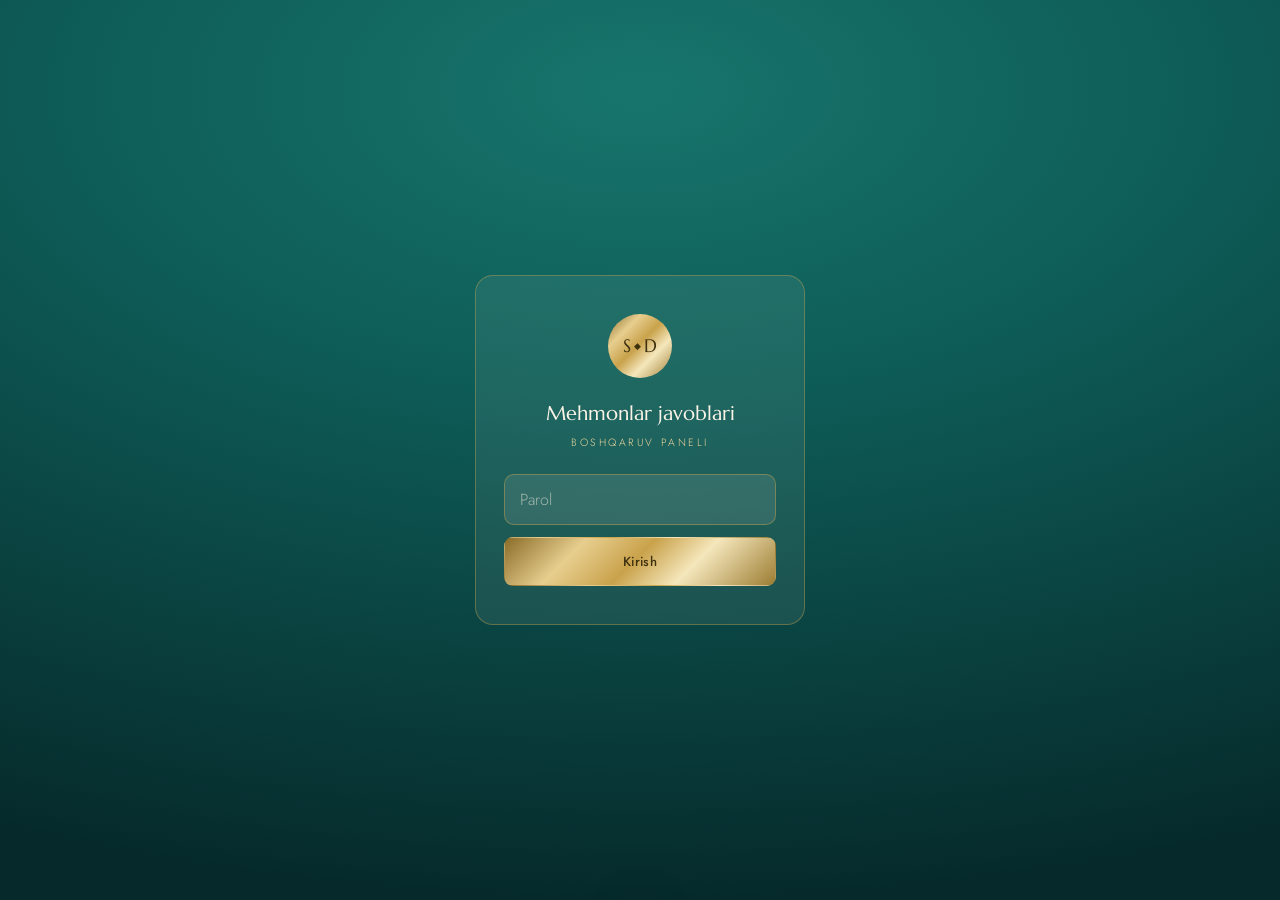
==== admin.html @ f85f7103 "Nikoh to'yi taklifnomasi — redizayn + admin panel - Muhr bilan ochiladigan kirish ekrani (musiqa avt" ====
<!DOCTYPE html>
<html lang="uz">
<head>
<meta charset="UTF-8">
<meta name="viewport" content="width=device-width, initial-scale=1.0">
<title>Mehmonlar javoblari — admin</title>
<meta name="robots" content="noindex, nofollow">
<meta name="theme-color" content="#062A2B">
<link rel="icon" href="data:image/svg+xml,%3Csvg xmlns='http://www.w3.org/2000/svg' viewBox='0 0 64 64'%3E%3Crect width='64' height='64' rx='14' fill='%23062A2B'/%3E%3Cg fill='none' stroke='%23C9A24B' stroke-width='2.4'%3E%3Crect x='17' y='17' width='30' height='30'/%3E%3Cpath d='M32 12 52 32 32 52 12 32Z'/%3E%3C/g%3E%3C/svg%3E">
<link rel="preconnect" href="https://fonts.googleapis.com">
<link rel="preconnect" href="https://fonts.gstatic.com" crossorigin>
<link href="https://fonts.googleapis.com/css2?family=Marcellus&family=Jost:wght@300;400;500&display=swap" rel="stylesheet">
<link rel="stylesheet" href="assets/admin.css">
</head>
<body>

<!-- ═══════ KIRISH ═══════ -->
<div class="gate" id="gate">
  <form class="gate__box" id="gateForm">
    <div class="gate__mark" aria-hidden="true">S<i>◆</i>D</div>
    <h1>Mehmonlar javoblari</h1>
    <p class="gate__sub">Boshqaruv paneli</p>
    <label for="pw" class="sr-only">Parol</label>
    <input type="password" id="pw" placeholder="Parol" autocomplete="current-password" required>
    <button type="submit" class="btn btn--gold" id="gateBtn">Kirish</button>
    <p class="gate__err" id="gateErr" role="alert" hidden></p>
  </form>
</div>

<!-- ═══════ PANEL ═══════ -->
<div class="app" id="app" hidden>

  <header class="top">
    <div>
      <h1>Mehmonlar javoblari</h1>
      <p>Sohibjon &amp; Dilnozaxon · 17.08.2026</p>
    </div>
    <div class="top__acts">
      <button class="btn btn--line" id="refreshBtn" type="button">Yangilash</button>
      <button class="btn btn--line" id="exportBtn" type="button">Excel'ga yuklash</button>
      <button class="btn btn--line" id="logoutBtn" type="button">Chiqish</button>
    </div>
  </header>

  <main class="body">

    <div class="banner" id="banner" hidden></div>

    <section class="stats" aria-label="Umumiy raqamlar">
      <div class="stat stat--a"><em>Jami javob berdi</em><strong id="sTotal">0</strong><i id="sTotalSub">—</i></div>
      <div class="stat stat--b"><em>Kelaman dedi</em><strong id="sYes">0</strong><i id="sYesSub">—</i></div>
      <div class="stat stat--c"><em>Kelmayman dedi</em><strong id="sNo">0</strong><i id="sNoSub">—</i></div>
      <div class="stat stat--d"><em>Oxirgi javob</em><strong id="sLast" class="stat--sm">—</strong><i id="sLastSub">—</i></div>
    </section>

    <section class="split">
      <div class="panel">
        <h2>Javoblar oqimi <span>oxirgi 10 kun</span></h2>
        <div class="bars" id="bars"></div>
      </div>
      <div class="panel">
        <h2>Taqsimot</h2>
        <div class="donut">
          <div class="ring" id="ring"><b id="ringPct">0%</b></div>
          <div class="keys">
            <div><u style="background:#3B8F62"></u>Kelaman · <b id="kYes">0</b></div>
            <div><u style="background:#B4675B"></u>Kelmayman · <b id="kNo">0</b></div>
          </div>
        </div>
      </div>
    </section>

    <section class="tools">
      <input type="search" id="search" placeholder="Ism yoki telefon bo'yicha qidirish…" aria-label="Qidirish">
      <div class="pills" role="group" aria-label="Filtr">
        <button class="pill is-on" data-f="all" type="button">Hammasi</button>
        <button class="pill" data-f="yes" type="button">Kelaman</button>
        <button class="pill" data-f="no" type="button">Kelmayman</button>
      </div>
    </section>

    <div class="tablewrap">
      <table id="table">
        <thead>
          <tr>
            <th class="sortable" data-k="name">Mehmon</th>
            <th class="sortable" data-k="answer">Javob</th>
            <th>Telefon</th>
            <th class="sortable is-sorted" data-k="at">Vaqt</th>
            <th aria-label="Amallar"></th>
          </tr>
        </thead>
        <tbody id="tbody"></tbody>
      </table>
      <p class="empty" id="empty" hidden>Hozircha javob yo'q.</p>
    </div>

    <p class="tfoot"><span id="count">0 ta yozuv</span><span>Ustun nomiga bosib saralang</span></p>
  </main>
</div>

<div class="toast" id="toast" role="status" aria-live="polite"></div>

<script src="assets/config.js"></script>
<script src="assets/admin.js"></script>
</body>
</html>
---- assets/admin.css ----
/* ══════════════════════════════════════════════════
   Admin panel — mehmonlar javoblari
   ══════════════════════════════════════════════════ */
:root{
  --teal-900:#062A2B;
  --teal-800:#0A3A38;
  --teal-700:#0E5C57;
  --gold:#C9A24B;
  --gold-lt:#EBD69B;
  --gold-dk:#7A5F1F;
  --cream:#FAF4E7;
  --yes:#3B8F62;
  --no:#B4675B;

  --bg:#F6F5F1;
  --card:#fff;
  --line:#E4E0D6;
  --line-soft:#F0EDE6;
  --txt:#25251F;
  --txt-2:#6C6B63;
  --txt-3:#93928A;

  --foil:linear-gradient(135deg,#8A6C28 0%,#E7CE8F 26%,#C9A24B 48%,#F5E7BC 68%,#9C7D33 100%);
  --shadow:0 10px 30px rgba(6,42,43,.08);
}

*,*::before,*::after{box-sizing:border-box;margin:0;padding:0}
body{
  background:var(--bg);color:var(--txt);
  font-family:'Jost',system-ui,sans-serif;font-weight:300;line-height:1.6;
  -webkit-font-smoothing:antialiased;
}
h1,h2{font-family:'Marcellus',Georgia,serif;font-weight:400}
button,input{font-family:inherit}
[hidden]{display:none !important}
.sr-only{position:absolute;width:1px;height:1px;overflow:hidden;clip:rect(0 0 0 0);white-space:nowrap}
:focus-visible{outline:2px solid var(--gold);outline-offset:2px;border-radius:4px}

.btn{
  display:inline-flex;align-items:center;justify-content:center;
  padding:10px 18px;border-radius:9px;border:1px solid var(--line);
  background:var(--card);color:var(--txt);
  font-size:.82rem;letter-spacing:.02em;cursor:pointer;
  transition:background .18s ease,border-color .18s ease;
}
.btn:hover{background:#FBFAF7;border-color:#D5D0C3}
.btn--gold{background:var(--foil);color:#3E3110;font-weight:500;border-color:transparent}
.btn--line{background:transparent;color:var(--gold-lt);border-color:rgba(201,162,75,.45)}
.btn--line:hover{background:rgba(235,214,155,.12);border-color:var(--gold)}
.btn[disabled]{opacity:.55;cursor:progress}

/* ══════════ KIRISH ══════════ */
.gate{
  position:fixed;inset:0;z-index:50;
  display:flex;align-items:center;justify-content:center;padding:24px;
  background:radial-gradient(120% 90% at 50% 10%,#17756D,var(--teal-700) 38%,var(--teal-900));
}
.gate__box{
  width:100%;max-width:330px;text-align:center;
  background:rgba(250,244,231,.07);
  border:1px solid rgba(201,162,75,.4);border-radius:18px;
  padding:38px 28px;color:var(--cream);
}
.gate__mark{
  width:64px;height:64px;border-radius:50%;background:var(--foil);
  display:flex;align-items:center;justify-content:center;margin:0 auto 20px;
  font-family:'Marcellus',serif;font-size:1.15rem;color:#3E3110;
}
.gate__mark i{font-style:normal;font-size:.5em;vertical-align:.4em;margin:0 3px}
.gate__box h1{font-size:1.25rem}
.gate__sub{
  font-size:.66rem;letter-spacing:.24em;text-transform:uppercase;
  color:var(--gold-lt);margin-top:5px;margin-bottom:22px;
}
.gate__box input{
  width:100%;padding:13px 15px;margin-bottom:12px;
  background:rgba(250,244,231,.1);border:1px solid rgba(201,162,75,.45);
  border-radius:10px;color:var(--cream);font-size:1rem;font-weight:300;
}
.gate__box input::placeholder{color:rgba(250,244,231,.55)}
.gate__box input:focus{background:rgba(250,244,231,.16);border-color:var(--gold);outline:none}
.gate__box .btn{width:100%;padding:14px}
.gate__err{margin-top:14px;font-size:.84rem;color:#F0A8A8}

/* ══════════ SARLAVHA ══════════ */
.top{
  background:var(--teal-900);color:var(--cream);
  padding:18px 24px;
  display:flex;align-items:center;justify-content:space-between;gap:16px;flex-wrap:wrap;
}
.top h1{font-size:1.15rem}
.top p{font-size:.75rem;color:rgba(250,244,231,.68);margin-top:1px}
.top__acts{display:flex;gap:8px;flex-wrap:wrap}

.body{max-width:1140px;margin:0 auto;padding:24px 20px 60px}

.banner{
  background:#FDF4E0;border:1px solid #EBD9AC;border-left:4px solid var(--gold);
  border-radius:0 10px 10px 0;
  padding:13px 18px;font-size:.85rem;color:#6B551C;margin-bottom:20px;
}
.banner b{font-weight:500}

/* ══════════ RAQAMLAR ══════════ */
.stats{display:grid;grid-template-columns:repeat(4,1fr);gap:14px}
.stat{
  position:relative;overflow:hidden;
  background:var(--card);border:1px solid var(--line);border-radius:14px;
  padding:16px 18px;box-shadow:var(--shadow);
}
.stat::before{content:"";position:absolute;left:0;top:0;bottom:0;width:3px}
.stat--a::before{background:var(--teal-700)}
.stat--b::before{background:var(--yes)}
.stat--c::before{background:var(--no)}
.stat--d::before{background:var(--gold)}
.stat em{display:block;font-style:normal;font-size:.72rem;color:var(--txt-2)}
.stat strong{
  display:block;font-family:'Marcellus',serif;font-weight:400;
  font-size:2rem;margin-top:2px;font-variant-numeric:tabular-nums;
}
.stat strong.stat--sm{font-size:1.15rem;margin-top:6px}
.stat i{font-style:normal;font-size:.72rem;color:var(--txt-3)}

/* ══════════ PANELLAR ══════════ */
.split{display:grid;grid-template-columns:1.4fr 1fr;gap:14px;margin-top:14px}
.panel{
  background:var(--card);border:1px solid var(--line);border-radius:14px;
  padding:16px 20px 22px;box-shadow:var(--shadow);
}
.panel h2{
  font-size:.95rem;margin-bottom:16px;
  display:flex;align-items:baseline;justify-content:space-between;gap:10px;
}
.panel h2 span{font-family:'Jost';font-size:.72rem;color:var(--txt-3);font-weight:300}

.bars{display:flex;align-items:flex-end;gap:8px;height:110px}
.bars > div{
  flex:1;position:relative;border-radius:4px 4px 0 0;
  background:var(--teal-700);min-height:3px;
  transition:height .5s ease;
}
.bars > div:last-child{background:var(--gold)}
.bars > div span{
  position:absolute;bottom:-19px;left:0;right:0;text-align:center;
  font-size:.6rem;color:var(--txt-3);
}
.bars > div u{
  position:absolute;top:-17px;left:0;right:0;text-align:center;
  font-size:.66rem;color:var(--txt-2);text-decoration:none;
}

.donut{display:flex;align-items:center;gap:20px}
.ring{
  width:104px;height:104px;border-radius:50%;flex:none;position:relative;
  display:flex;align-items:center;justify-content:center;
  background:conic-gradient(var(--yes) 0 0,#E5E1D7 0 100%);
}
.ring::after{content:"";position:absolute;inset:16px;border-radius:50%;background:var(--card)}
.ring b{position:relative;font-family:'Marcellus',serif;font-weight:400;font-size:1.1rem}
.keys div{display:flex;align-items:center;gap:8px;font-size:.85rem;color:var(--txt-2);padding:4px 0}
.keys u{width:10px;height:10px;border-radius:3px;text-decoration:none;flex:none}
.keys b{font-weight:500;color:var(--txt)}

/* ══════════ QIDIRUV ══════════ */
.tools{display:flex;gap:10px;align-items:center;margin:22px 0 12px;flex-wrap:wrap}
#search{
  flex:1;min-width:200px;padding:11px 15px;
  border:1px solid var(--line);border-radius:10px;background:var(--card);
  font-size:.88rem;color:var(--txt);
}
#search::placeholder{color:var(--txt-3)}
.pills{display:flex;gap:7px;flex-wrap:wrap}
.pill{
  padding:10px 16px;border-radius:10px;border:1px solid var(--line);
  background:var(--card);font-size:.82rem;color:var(--txt-2);cursor:pointer;
  transition:background .18s ease,color .18s ease;
}
.pill:hover{background:#FBFAF7}
.pill.is-on{background:var(--teal-700);border-color:var(--teal-700);color:#fff}

/* ══════════ JADVAL ══════════ */
.tablewrap{
  background:var(--card);border:1px solid var(--line);border-radius:14px;
  overflow:hidden;box-shadow:var(--shadow);
}
table{width:100%;border-collapse:collapse}
th{
  text-align:left;font-size:.68rem;letter-spacing:.1em;text-transform:uppercase;
  color:var(--txt-3);font-weight:400;padding:12px 16px;
  background:#FAF9F5;border-bottom:1px solid var(--line);white-space:nowrap;
}
th.sortable{cursor:pointer;user-select:none}
th.sortable:hover{color:var(--txt-2)}
th.is-sorted::after{content:" ↓";color:var(--gold-dk)}
th.is-sorted.is-asc::after{content:" ↑"}
td{padding:13px 16px;font-size:.9rem;border-bottom:1px solid var(--line-soft);vertical-align:middle}
tr:last-child td{border-bottom:none}
tbody tr:hover{background:#FBFAF7}

.who{display:flex;align-items:center;gap:11px}
.av{
  width:32px;height:32px;border-radius:50%;flex:none;
  display:flex;align-items:center;justify-content:center;
  font-size:.72rem;font-weight:500;
  background:#E3EDEB;color:#0E5C57;
}
.av--no{background:#F6E7E4;color:#9A4C40}
.bdg{
  display:inline-flex;align-items:center;border-radius:999px;
  padding:4px 12px;font-size:.76rem;white-space:nowrap;
}
.bdg--y{background:#E6F1E9;color:#25603F}
.bdg--n{background:#F8EAE7;color:#8E4034}
.muted{color:var(--txt-3)}
td a{color:var(--teal-700)}
.del{
  border:0;background:none;cursor:pointer;color:var(--txt-3);
  font-size:1.05rem;line-height:1;padding:6px 8px;border-radius:6px;
}
.del:hover{color:#B4453B;background:#FBEDEB}

.empty{padding:44px 20px;text-align:center;color:var(--txt-3);font-size:.9rem}
.tfoot{display:flex;justify-content:space-between;gap:12px;margin-top:12px;font-size:.78rem;color:var(--txt-3);flex-wrap:wrap}

/* ══════════ TOAST ══════════ */
.toast{
  position:fixed;left:50%;bottom:24px;transform:translate(-50%,150%);
  z-index:60;max-width:90vw;
  background:var(--teal-900);color:var(--cream);
  border-radius:10px;padding:12px 20px;font-size:.86rem;
  box-shadow:0 12px 32px rgba(6,42,43,.25);
  transition:transform .32s cubic-bezier(.34,1.3,.64,1);
}
.toast.is-on{transform:translate(-50%,0)}

/* ══════════ MOSLASHUV ══════════ */
@media (max-width:900px){
  .stats{grid-template-columns:repeat(2,1fr)}
  .split{grid-template-columns:1fr}
}
@media (max-width:560px){
  .top{padding:16px}
  .top__acts .btn{padding:9px 13px;font-size:.76rem}
  .body{padding:18px 14px 50px}
  .stats{gap:10px}
  .stat{padding:13px 15px}
  .stat strong{font-size:1.6rem}
  .tablewrap{overflow-x:auto}
  table{min-width:520px}
}
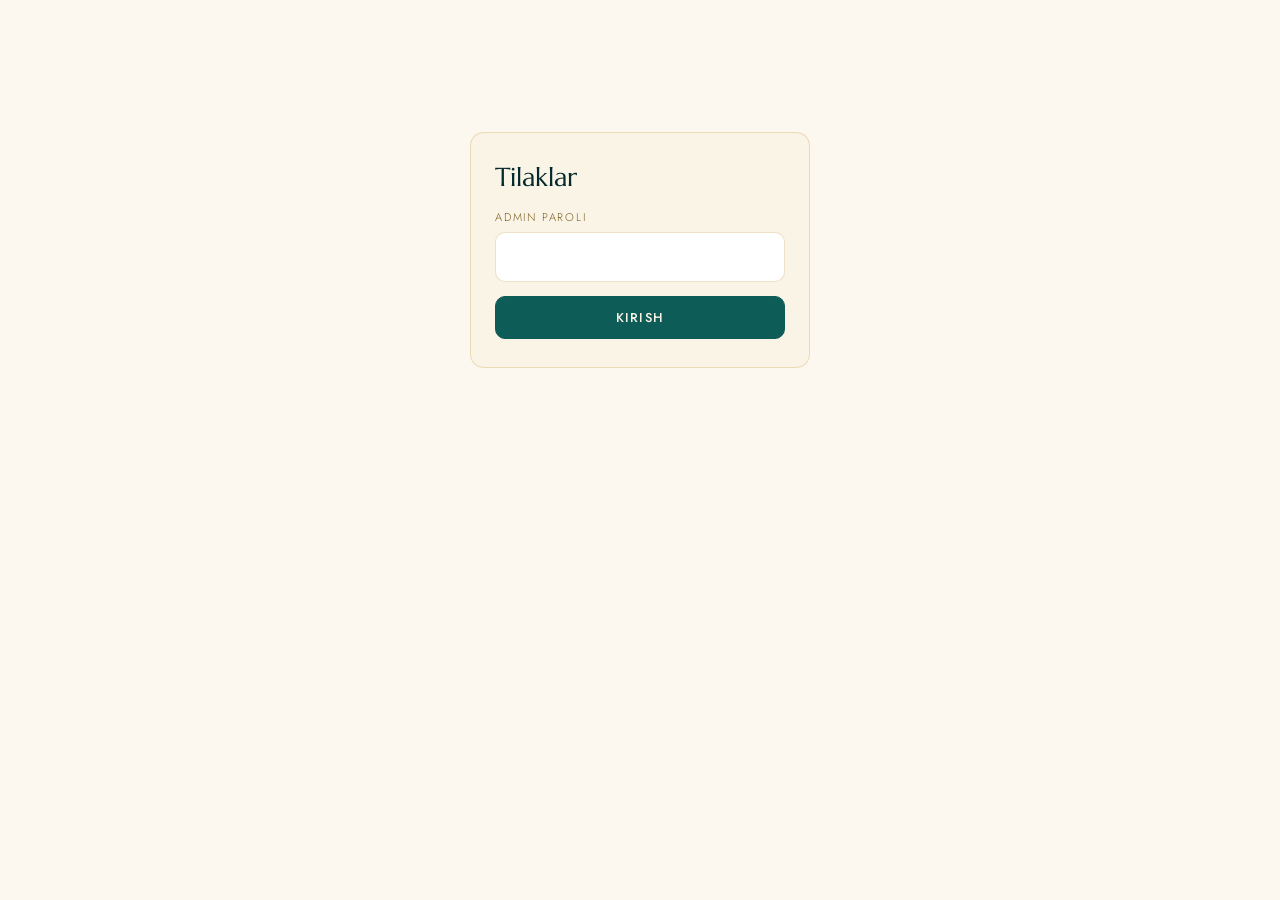
==== commit 4a779aec: "Tilaklar qaytdi: alohida forma, lenta, maktublar va admin panel; kalendarda hilol - "Kelasizmi?" yo'" ====
--- a/admin.html
+++ b/admin.html
@@ -3,105 +3,180 @@
 <head>
 <meta charset="UTF-8">
 <meta name="viewport" content="width=device-width, initial-scale=1.0">
-<title>Mehmonlar javoblari — admin</title>
 <meta name="robots" content="noindex, nofollow">
-<meta name="theme-color" content="#062A2B">
-<link rel="icon" href="data:image/svg+xml,%3Csvg xmlns='http://www.w3.org/2000/svg' viewBox='0 0 64 64'%3E%3Crect width='64' height='64' rx='14' fill='%23062A2B'/%3E%3Cg fill='none' stroke='%23C9A24B' stroke-width='2.4'%3E%3Crect x='17' y='17' width='30' height='30'/%3E%3Cpath d='M32 12 52 32 32 52 12 32Z'/%3E%3C/g%3E%3C/svg%3E">
+<title>Tilaklar — boshqaruv</title>
 <link rel="preconnect" href="https://fonts.googleapis.com">
-<link rel="preconnect" href="https://fonts.gstatic.com" crossorigin>
-<link href="https://fonts.googleapis.com/css2?family=Marcellus&family=Jost:wght@300;400;500&display=swap" rel="stylesheet">
-<link rel="stylesheet" href="assets/admin.css">
+<link rel="stylesheet" href="https://fonts.googleapis.com/css2?family=Marcellus&family=Jost:wght@300;400;500&display=swap">
+<style>
+:root{
+  --teal-900:#062A2B;--teal-700:#0E5C57;--gold:#C9A24B;--gold-dk:#7A5F1F;
+  --cream:#FAF4E7;--paper:#FCF8EF;--ink:#10262A;--muted:#6B6B63;--line:rgba(201,162,75,.32);--red:#B23A3A;
+}
+*{box-sizing:border-box;margin:0;padding:0}
+body{background:var(--paper);color:var(--ink);font:300 15px/1.55 'Jost',system-ui,sans-serif;padding:24px 16px 60px}
+[hidden]{display:none!important}
+.wrap{max-width:760px;margin:0 auto}
+h1{font:400 1.6rem 'Marcellus',Georgia,serif;color:var(--teal-900)}
+.sub{color:var(--muted);font-size:.85rem;margin-top:2px}
+.gate{max-width:340px;margin:12vh auto 0;background:var(--cream);border:1px solid var(--line);border-radius:14px;padding:28px 24px}
+.gate h1{margin-bottom:16px}
+label{display:block;font-size:.7rem;letter-spacing:.16em;text-transform:uppercase;color:var(--gold-dk);margin-bottom:6px}
+input{width:100%;padding:12px 14px;border:1px solid var(--line);border-radius:10px;background:#fff;font:inherit;color:inherit}
+input:focus{outline:2px solid var(--gold);outline-offset:1px}
+.btn{display:inline-flex;align-items:center;justify-content:center;gap:6px;border:1px solid var(--teal-700);background:var(--teal-700);color:var(--cream);border-radius:10px;padding:11px 18px;font:500 .8rem 'Jost',sans-serif;letter-spacing:.08em;text-transform:uppercase;cursor:pointer}
+.btn:focus-visible{outline:2px solid var(--gold);outline-offset:2px}
+.btn--ghost{background:transparent;color:var(--teal-700)}
+.btn[disabled]{opacity:.5;cursor:progress}
+.gate .btn{width:100%;margin-top:14px}
+.err{color:var(--red);font-size:.85rem;margin-top:10px}
+.bar{display:flex;flex-wrap:wrap;align-items:end;justify-content:space-between;gap:12px;margin-bottom:18px}
+.tools{display:flex;flex-wrap:wrap;gap:8px}
+.search{margin-bottom:14px}
+.list{display:flex;flex-direction:column;gap:10px}
+.item{background:var(--cream);border:1px solid var(--line);border-radius:12px;padding:14px 16px;display:grid;grid-template-columns:1fr auto;gap:6px 14px;align-items:start}
+.item__name{font-weight:500;color:var(--teal-900)}
+.item__date{font-size:.75rem;color:var(--muted);font-variant-numeric:tabular-nums}
+.item__wish{grid-column:1/-1;white-space:pre-wrap;overflow-wrap:anywhere;min-width:0}
+.del{grid-row:1;grid-column:2;border:1px solid var(--line);background:#fff;color:var(--red);border-radius:8px;padding:6px 10px;font:500 .72rem 'Jost',sans-serif;cursor:pointer}
+.del.is-armed{background:var(--red);color:#fff;border-color:var(--red)}
+.empty{text-align:center;color:var(--muted);padding:40px 0}
+.toast{position:fixed;left:50%;bottom:20px;transform:translate(-50%,calc(100% + 40px));background:var(--teal-900);color:var(--cream);padding:10px 18px;border-radius:10px;font-size:.85rem;transition:transform .3s ease}
+.toast.is-on{transform:translate(-50%,0)}
+</style>
 </head>
 <body>
 
-<!-- ═══════ KIRISH ═══════ -->
-<div class="gate" id="gate">
-  <form class="gate__box" id="gateForm">
-    <div class="gate__mark" aria-hidden="true">S<i>◆</i>D</div>
-    <h1>Mehmonlar javoblari</h1>
-    <p class="gate__sub">Boshqaruv paneli</p>
-    <label for="pw" class="sr-only">Parol</label>
-    <input type="password" id="pw" placeholder="Parol" autocomplete="current-password" required>
-    <button type="submit" class="btn btn--gold" id="gateBtn">Kirish</button>
-    <p class="gate__err" id="gateErr" role="alert" hidden></p>
-  </form>
-</div>
+<form class="gate" id="gate">
+  <h1>Tilaklar</h1>
+  <label for="pw">Admin paroli</label>
+  <input type="password" id="pw" autocomplete="current-password" required>
+  <button class="btn" id="gateBtn" type="submit">Kirish</button>
+  <p class="err" id="gateErr" role="alert" hidden></p>
+</form>
 
-<!-- ═══════ PANEL ═══════ -->
-<div class="app" id="app" hidden>
-
-  <header class="top">
+<div class="wrap" id="app" hidden>
+  <div class="bar">
     <div>
-      <h1>Mehmonlar javoblari</h1>
-      <p>Sohibjon &amp; Dilnozaxon · 17.08.2026</p>
+      <h1>Mehmonlar tilaklari</h1>
+      <p class="sub" id="count">—</p>
     </div>
-    <div class="top__acts">
-      <button class="btn btn--line" id="refreshBtn" type="button">Yangilash</button>
-      <button class="btn btn--line" id="exportBtn" type="button">Excel'ga yuklash</button>
-      <button class="btn btn--line" id="logoutBtn" type="button">Chiqish</button>
+    <div class="tools">
+      <button class="btn btn--ghost" id="reload" type="button">Yangilash</button>
+      <button class="btn" id="csv" type="button">Excel'ga yuklash</button>
     </div>
-  </header>
-
-  <main class="body">
-
-    <div class="banner" id="banner" hidden></div>
-
-    <section class="stats" aria-label="Umumiy raqamlar">
-      <div class="stat stat--a"><em>Jami javob berdi</em><strong id="sTotal">0</strong><i id="sTotalSub">—</i></div>
-      <div class="stat stat--b"><em>Kelaman dedi</em><strong id="sYes">0</strong><i id="sYesSub">—</i></div>
-      <div class="stat stat--c"><em>Kelmayman dedi</em><strong id="sNo">0</strong><i id="sNoSub">—</i></div>
-      <div class="stat stat--d"><em>Oxirgi javob</em><strong id="sLast" class="stat--sm">—</strong><i id="sLastSub">—</i></div>
-    </section>
-
-    <section class="split">
-      <div class="panel">
-        <h2>Javoblar oqimi <span>oxirgi 10 kun</span></h2>
-        <div class="bars" id="bars"></div>
-      </div>
-      <div class="panel">
-        <h2>Taqsimot</h2>
-        <div class="donut">
-          <div class="ring" id="ring"><b id="ringPct">0%</b></div>
-          <div class="keys">
-            <div><u style="background:#3B8F62"></u>Kelaman · <b id="kYes">0</b></div>
-            <div><u style="background:#B4675B"></u>Kelmayman · <b id="kNo">0</b></div>
-          </div>
-        </div>
-      </div>
-    </section>
-
-    <section class="tools">
-      <input type="search" id="search" placeholder="Ism yoki telefon bo'yicha qidirish…" aria-label="Qidirish">
-      <div class="pills" role="group" aria-label="Filtr">
-        <button class="pill is-on" data-f="all" type="button">Hammasi</button>
-        <button class="pill" data-f="yes" type="button">Kelaman</button>
-        <button class="pill" data-f="no" type="button">Kelmayman</button>
-      </div>
-    </section>
-
-    <div class="tablewrap">
-      <table id="table">
-        <thead>
-          <tr>
-            <th class="sortable" data-k="name">Mehmon</th>
-            <th class="sortable" data-k="answer">Javob</th>
-            <th>Telefon</th>
-            <th class="sortable is-sorted" data-k="at">Vaqt</th>
-            <th aria-label="Amallar"></th>
-          </tr>
-        </thead>
-        <tbody id="tbody"></tbody>
-      </table>
-      <p class="empty" id="empty" hidden>Hozircha javob yo'q.</p>
-    </div>
-
-    <p class="tfoot"><span id="count">0 ta yozuv</span><span>Ustun nomiga bosib saralang</span></p>
-  </main>
+  </div>
+  <div class="search">
+    <label for="q">Qidirish</label>
+    <input type="search" id="q" placeholder="Ism yoki tilak bo'yicha">
+  </div>
+  <div class="list" id="list"></div>
 </div>
 
 <div class="toast" id="toast" role="status" aria-live="polite"></div>
 
-<script src="assets/config.js"></script>
-<script src="assets/admin.js"></script>
+<script>
+(function () {
+  'use strict';
+  var $ = function (id) { return document.getElementById(id); };
+  var PW = 'toy-admin-pw', key = '', rows = [];
+
+  function toast(m) {
+    var t = $('toast'); t.textContent = m; t.classList.add('is-on');
+    clearTimeout(toast.t); toast.t = setTimeout(function () { t.classList.remove('is-on'); }, 2800);
+  }
+  function call(path, opts) {
+    opts = opts || {};
+    opts.headers = Object.assign({ 'X-Admin-Key': key, 'Content-Type': 'application/json' }, opts.headers || {});
+    return fetch('/api/' + path, opts).then(function (r) {
+      if (r.status === 401) throw new Error('auth');
+      if (r.status === 503) throw new Error('nodb');
+      if (!r.ok) throw new Error('http');
+      return r.json();
+    });
+  }
+  function fmt(raw) {
+    var d = new Date(String(raw).replace(' ', 'T') + 'Z');
+    if (isNaN(d)) return '';
+    var p = function (n) { return (n < 10 ? '0' : '') + n; };
+    return p(d.getDate()) + '.' + p(d.getMonth() + 1) + '.' + d.getFullYear() + ' ' + p(d.getHours()) + ':' + p(d.getMinutes());
+  }
+  function errText(e) {
+    if (e.message === 'auth') return "Parol noto'g'ri.";
+    if (e.message === 'nodb') return 'Baza (D1) hali ulanmagan.';
+    return "Serverga ulanib bo'lmadi.";
+  }
+
+  function render() {
+    var q = $('q').value.trim().toLowerCase();
+    var shown = rows.filter(function (r) {
+      return !q || (r.name + ' ' + r.wish).toLowerCase().indexOf(q) >= 0;
+    });
+    $('count').textContent = rows.length + ' ta tilak' + (q ? ' · topildi: ' + shown.length : '');
+    var list = $('list');
+    list.textContent = '';
+    if (!shown.length) {
+      var e = document.createElement('p'); e.className = 'empty';
+      e.textContent = rows.length ? 'Hech narsa topilmadi.' : "Hali tilak yo'q.";
+      list.appendChild(e); return;
+    }
+    shown.forEach(function (r) {
+      var el = document.createElement('div'); el.className = 'item';
+      var head = document.createElement('div');
+      var n = document.createElement('div'); n.className = 'item__name'; n.textContent = r.name;
+      var d = document.createElement('div'); d.className = 'item__date'; d.textContent = fmt(r.updated_at);
+      head.appendChild(n); head.appendChild(d);
+      var del = document.createElement('button'); del.type = 'button'; del.className = 'del'; del.textContent = "O'chirish";
+      var w = document.createElement('p'); w.className = 'item__wish'; w.textContent = r.wish;
+      /* Ikki bosqichli tasdiq: birinchi bosish — qurollanadi, ikkinchisi o'chiradi */
+      del.addEventListener('click', function () {
+        if (!del.classList.contains('is-armed')) {
+          del.classList.add('is-armed'); del.textContent = 'Rostdan?';
+          setTimeout(function () { del.classList.remove('is-armed'); del.textContent = "O'chirish"; }, 3500);
+          return;
+        }
+        del.disabled = true;
+        call('delete', { method: 'POST', body: JSON.stringify({ id: r.id }) }).then(function () {
+          rows = rows.filter(function (x) { return x.id !== r.id; });
+          render(); toast("O'chirildi");
+        }).catch(function (e) { del.disabled = false; toast(errText(e)); });
+      });
+      el.appendChild(head); el.appendChild(del); el.appendChild(w);
+      list.appendChild(el);
+    });
+  }
+
+  function load() {
+    return call('list').then(function (d) { rows = d.items || []; render(); });
+  }
+
+  $('gate').addEventListener('submit', function (ev) {
+    ev.preventDefault();
+    key = $('pw').value;
+    $('gateErr').hidden = true; $('gateBtn').disabled = true;
+    load().then(function () {
+      try { sessionStorage.setItem(PW, key); } catch (e) {}
+      $('gate').hidden = true; $('app').hidden = false;
+    }).catch(function (e) {
+      $('gateErr').textContent = errText(e); $('gateErr').hidden = false;
+    }).then(function () { $('gateBtn').disabled = false; });
+  });
+
+  $('reload').addEventListener('click', function () { load().then(function () { toast('Yangilandi'); }).catch(function (e) { toast(errText(e)); }); });
+  $('q').addEventListener('input', render);
+
+  $('csv').addEventListener('click', function () {
+    var cell = function (s) { return '"' + String(s == null ? '' : s).replace(/"/g, '""') + '"'; };
+    var lines = ['Ism;Tilak;Vaqt'].concat(rows.map(function (r) { return [cell(r.name), cell(r.wish), cell(fmt(r.updated_at))].join(';'); }));
+    var blob = new Blob(['﻿' + lines.join('\r\n')], { type: 'text/csv;charset=utf-8' });
+    var a = document.createElement('a'); a.href = URL.createObjectURL(blob); a.download = 'islombek-tilaklar.csv';
+    document.body.appendChild(a); a.click(); a.remove();
+  });
+
+  try {
+    var saved = sessionStorage.getItem(PW);
+    if (saved) { $('pw').value = saved; $('gate').requestSubmit ? $('gate').requestSubmit() : $('gateBtn').click(); }
+  } catch (e) {}
+})();
+</script>
 </body>
 </html>
